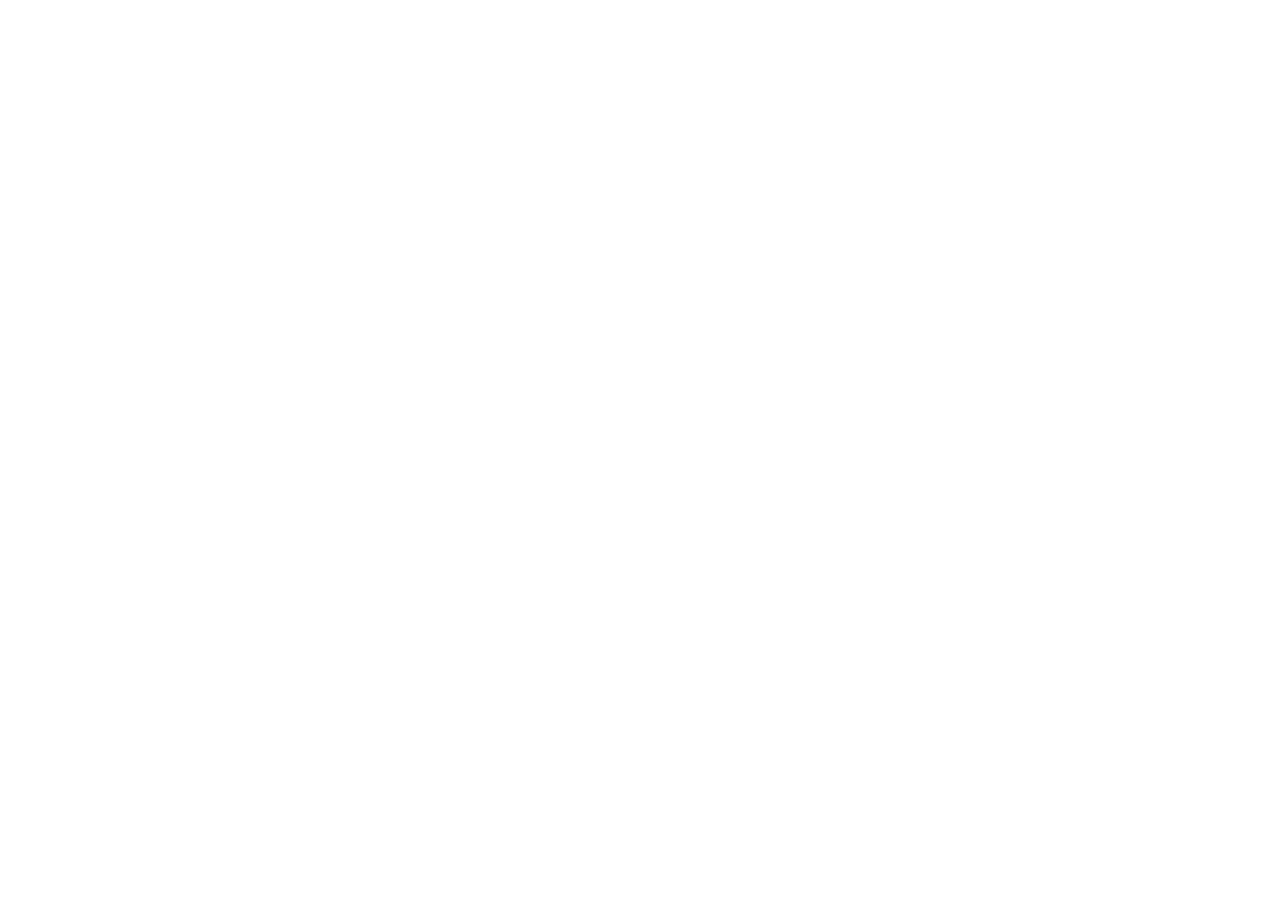
==== about.html @ d414e63e "I started about" ====
<!DOCTYPE html>
<html lang="en">
<head>
    <meta charset="UTF-8">
    <meta name="viewport" content="width=device-width, initial-scale=1.0">
    <title>Document</title>
    <link rel="stylesheet" href="about.css">
</head>
<body>
    
</body>
</html>
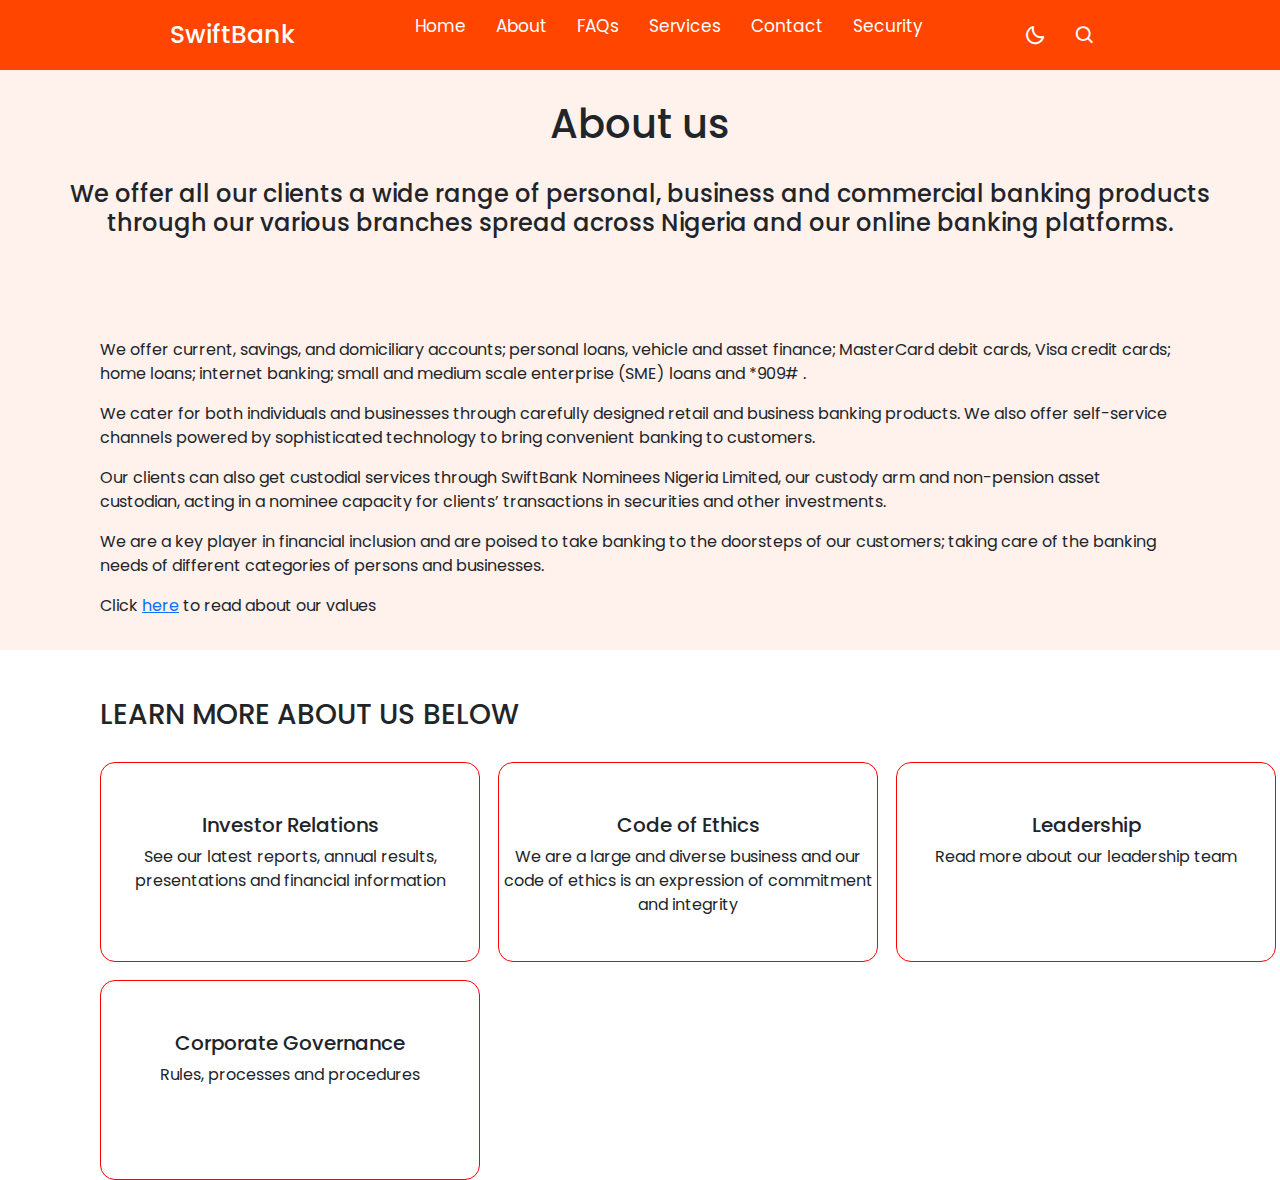
==== commit 8b2bee88: "about first part done" ====
--- a/about.html
+++ b/about.html
@@ -5,8 +5,167 @@
     <meta name="viewport" content="width=device-width, initial-scale=1.0">
     <title>Document</title>
     <link rel="stylesheet" href="about.css">
+    <link href='https://unpkg.com/boxicons@2.1.1/css/boxicons.min.css' rel='stylesheet'>
+    <link rel="stylesheet" href="bootstrap-5.3.2-dist/css/bootstrap.css">
+    <link rel="stylesheet" href="bootstrap-5.3.2-dist/js/bootstrap.js">
+    <link href="https://cdn.jsdelivr.net/npm/bootstrap@5.3.2/dist/css/bootstrap.min.css" rel="stylesheet"
+        integrity="sha384-T3c6CoIi6uLrA9TneNEoa7RxnatzjcDSCmG1MXxSR1GAsXEV/Dwwykc2MPK8M2HN" crossorigin="anonymous">
 </head>
 <body>
-    
+    <nav>
+        <div class="nav-bar">
+            <i class='bx bx-menu sidebarOpen'></i>
+            <span class="logo navLogo"><a href="#">SwiftBank</a></span>
+
+            <div class="menu">
+                <div class="logo-toggle">
+                    <span class="logo"><a href="#">SwiftBank</a></span>
+                    <i class='bx bx-x siderbarClose'></i>
+                </div>
+
+                <ul class="nav-links">
+                    <li><a href="home.html">Home</a></li>
+                    <li><a href="about.html">About</a></li>
+                    <li><a href="#">FAQs</a></li>
+                    <li><a href="#">Services</a></li>
+                    <li><a href="#">Contact</a></li>
+                    <li><a href="security.html">Security</a></li>
+                </ul>
+            </div>
+
+            <div class="darkLight-searchBox">
+                <div class="dark-light">
+                    <i class='bx bx-moon moon'></i>
+                    <i class='bx bx-sun sun'></i>
+                </div>
+
+                <div class="searchBox">
+                    <div class="searchToggle">
+                        <i class='bx bx-x cancel'></i>
+                        <i class='bx bx-search search'></i>
+                    </div>
+
+                    <div class="search-field">
+                        <input type="text" placeholder="Search...">
+                        <i class='bx bx-search'></i>
+                    </div>
+                </div>
+            </div>
+        </div>
+
+    </nav>
+
+
+    <div class="main">
+    <h1 class="abou">
+        About us
+    </h1><br>
+    <h4>
+        We offer all our clients a wide range of personal, business and commercial banking products through our various branches spread across  Nigeria and our online banking platforms.
+    </h4>
+
+    <div class="main1">
+            <p>
+                We offer current, savings, and domiciliary accounts; personal loans, vehicle and asset finance; MasterCard debit cards, Visa credit cards; home loans; internet banking; small and medium scale enterprise (SME) loans and *909# .
+            </p>
+            <p>
+                We cater for both individuals and businesses through carefully designed retail and business banking products. We also offer self-service channels powered by sophisticated technology to bring convenient banking to customers.
+            </p>
+            <p>
+                Our clients can also get custodial services through SwiftBank Nominees Nigeria Limited, our custody arm and non-pension asset custodian, acting in a nominee capacity for clients’ transactions in securities and other investments.
+            </p>
+            <p>
+                We are a key player in financial inclusion and are poised to take banking to the doorsteps of our customers; taking care of the banking needs of different categories of persons and businesses.
+            </p>
+            <p>
+                Click <a href="#">here</a> to read about our values
+            </p>
+    </div>
+    </div><br><br>
+    <h3>
+        LEARN MORE ABOUT US BELOW
+    </h3>
+    <div class="box">
+        <div class="invest">
+            <h5>
+                Investor Relations
+            </h5>
+            <p>
+                See our latest reports, annual results, presentations and financial information
+            </p>
+        </div>
+        <div class="invest">
+            <h5>
+                Code of Ethics
+            </h5>
+            <p>
+                We are a large and diverse business and our code of ethics is an expression of commitment and integrity
+            </p>
+        </div>
+        <div class="invest">
+            <h5>
+                Leadership
+            </h5>
+            <p>
+                Read more about our leadership team
+            </p>
+        </div>
+        <div class="invest">
+            <h5>
+                Corporate Governance
+            </h5>
+            <p>
+                Rules, processes and procedures
+            </p>
+        </div>
+    </div>
+
+
+    <script>
+
+        const body = document.querySelector("body"),
+            nav = document.querySelector("nav"),
+            modeToggle = document.querySelector(".dark-light"),
+            searchToggle = document.querySelector(".searchToggle"),
+            sidebarOpen = document.querySelector(".sidebarOpen"),
+            siderbarClose = document.querySelector(".siderbarClose");
+
+        let getMode = localStorage.getItem("mode");
+        if (getMode && getMode === "dark-mode") {
+            body.classList.add("dark");
+        }
+
+        // js code to toggle dark and light mode
+        modeToggle.addEventListener("click", () => {
+            modeToggle.classList.toggle("active");
+            body.classList.toggle("dark");
+
+            // js code to keep user selected mode even page refresh or file reopen
+            if (!body.classList.contains("dark")) {
+                localStorage.setItem("mode", "light-mode");
+            } else {
+                localStorage.setItem("mode", "dark-mode");
+            }
+        });
+
+        // js code to toggle search box
+        searchToggle.addEventListener("click", () => {
+            searchToggle.classList.toggle("active");
+        });
+
+
+        //   js code to toggle sidebar
+        sidebarOpen.addEventListener("click", () => {
+            nav.classList.add("active");
+        });
+
+        body.addEventListener("click", e => {
+            let clickedElm = e.target;
+
+            if (!clickedElm.classList.contains("sidebarOpen") && !clickedElm.classList.contains("menu")) {
+                nav.classList.remove("active");
+            }
+        });
+    </script>
 </body>
 </html>--- a/about.css
+++ b/about.css
@@ -0,0 +1,338 @@
+@import url('https://fonts.googleapis.com/css2?family=Poppins:wght@300;400;500;600&display=swap');
+
+*{
+    padding: 0;
+    margin: 0;
+    box-sizing: border-box;
+    font-family: 'Poppins', sans-serif;
+    transition: all 0.4s ease;;
+}
+
+.abou{
+    padding-top: 100px;
+    text-align: center;
+}
+
+h4{
+    text-align: center;
+    margin: 50px;
+}
+
+.main1{
+    margin: 100px;
+}
+
+.main{
+    background-color: rgba(255, 68, 0, 0.075);
+    height: 650px
+}
+
+h3{
+    margin: 100px;
+}
+
+.invest{
+    /* background-color: blue; */
+    width: 380px;
+    height:200px;
+    border: 1px solid red;
+    border-radius:15px;
+    text-align:center;
+    padding-top:50px;
+}
+
+.invest>h5>p{
+    text-align:center;
+}
+
+.box{
+    margin: 100px;
+    margin-top: 30px;
+    display:grid;
+    grid-template-columns: 1fr 1fr 1fr;
+    gap:18px;
+}
+
+
+
+
+
+/* ===== Colours ===== */
+:root{
+    --body-color: #f7eae4;
+    --nav-color: orangered;
+    --side-nav: #010718;
+    --text-color: #FFF;
+    --search-bar: #F2F2F2;
+    --search-text: #010718;
+}
+
+body{
+    height: 100vh;
+    background-color: var(--body-color);
+}
+
+body.dark{
+    --body-color: #18191A;
+    --nav-color: #242526;
+    --side-nav: orangered;
+    --text-color: #CCC;
+    --search-bar: #242526;
+}
+
+nav{
+    position: fixed;
+    top: 0;
+    left: 0;
+    height: 70px;
+    width: 100%;
+    background-color: var(--nav-color);
+    z-index: 100;
+}
+
+body.dark nav{
+    border: 1px solid #393838;
+
+}
+
+nav .nav-bar{
+    position: relative;
+    height: 100%;
+    max-width: 1000px;
+    width: 100%;
+    background-color: var(--nav-color);
+    margin: 0 auto;
+    padding: 0 30px;
+    display: flex;
+    align-items: center;
+    justify-content: space-between;
+}
+
+nav .nav-bar .sidebarOpen{
+    color: var(--text-color);
+    font-size: 25px;
+    padding: 5px;
+    cursor: pointer;
+    display: none;
+}
+
+nav .nav-bar .logo a{
+    font-size: 25px;
+    font-weight: 500;
+    color: var(--text-color);
+    text-decoration: none;
+}
+
+.menu .logo-toggle{
+    display: none;
+}
+
+.nav-bar .nav-links{
+    display: flex;
+    align-items: center;
+}
+
+.nav-bar .nav-links li{
+    margin: 0 5px;
+    list-style: none;
+}
+
+.nav-links li a{
+    position: relative;
+    font-size: 17px;
+    font-weight: 400;
+    color: var(--text-color);
+    text-decoration: none;
+    padding: 10px;
+}
+
+.nav-links li a::before{
+    content: '';
+    position: absolute;
+    left: 50%;
+    bottom: 0;
+    transform: translateX(-50%);
+    height: 6px;
+    width: 6px;
+    border-radius: 50%;
+    background-color: var(--text-color);
+    opacity: 0;
+    transition: all 0.3s ease;
+}
+
+.nav-links li:hover a::before{
+    opacity: 1;
+}
+
+.nav-bar .darkLight-searchBox{
+    display: flex;
+    align-items: center;
+}
+
+.darkLight-searchBox .dark-light,
+.darkLight-searchBox .searchToggle{
+    height: 40px;
+    width: 40px;
+    display: flex;
+    align-items: center;
+    justify-content: center;
+    margin: 0 5px;
+}
+
+.dark-light i,
+.searchToggle i{
+    position: absolute;
+    color: var(--text-color);
+    font-size: 22px;
+    cursor: pointer;
+    transition: all 0.3s ease;
+}
+
+.dark-light i.sun{
+    opacity: 0;
+    pointer-events: none;
+}
+
+.dark-light.active i.sun{
+    opacity: 1;
+    pointer-events: auto;
+}
+
+.dark-light.active i.moon{
+    opacity: 0;
+    pointer-events: none;
+}
+
+.searchToggle i.cancel{
+    opacity: 0;
+    pointer-events: none;
+}
+
+.searchToggle.active i.cancel{
+    opacity: 1;
+    pointer-events: auto;
+}
+
+.searchToggle.active i.search{
+    opacity: 0;
+    pointer-events: none;
+}
+
+.searchBox{
+    position: relative;
+}
+
+.searchBox .search-field{
+    position: absolute;
+    bottom: -85px;
+    right: 5px;
+    height: 50px;
+    width: 300px;
+    display: flex;
+    align-items: center;
+    background-color: var(--nav-color);
+    padding: 3px;
+    border-radius: 6px;
+    box-shadow: 0 5px 5px rgba(0, 0, 0, 0.1);
+    opacity: 0;
+    pointer-events: none;
+    transition: all 0.3s ease;
+}
+
+.searchToggle.active ~ .search-field{
+    bottom: -74px;
+    opacity: 1;
+    pointer-events: auto;
+}
+
+.search-field::before{
+    content: '';
+    position: absolute;
+    right: 14px;
+    top: -4px;
+    height: 12px;
+    width: 12px;
+    background-color: var(--nav-color);
+    transform: rotate(-45deg);
+    z-index: -1;
+}
+
+.search-field input{
+    height: 100%;
+    width: 100%;
+    padding: 0 45px 0 15px;
+    outline: none;
+    border: none;
+    border-radius: 4px;
+    font-size: 14px;
+    font-weight: 400;
+    color: var(--search-text);
+    background-color: var(--search-bar);
+}
+
+body.dark .search-field input{
+    color: var(--text-color);
+}
+
+.search-field i{
+    position: absolute;
+    color: var(--nav-color);
+    right: 15px;
+    font-size: 22px;
+    cursor: pointer;
+}
+
+body.dark .search-field i{
+    color: var(--text-color);
+}
+
+@media (max-width: 790px) {
+    nav .nav-bar .sidebarOpen{
+        display: block;
+    }
+
+    .menu{
+        position: fixed;
+        height: 100%;
+        width: 320px;
+        left: -100%;
+        top: 0;
+        padding: 20px;
+        background-color: var(--side-nav);
+        z-index: 100;
+        transition: all 0.4s ease;
+    }
+
+    nav.active .menu{
+        left: -0%;
+    }
+
+    nav.active .nav-bar .navLogo a{
+        opacity: 0;
+        transition: all 0.3s ease;
+    }
+
+    .menu .logo-toggle{
+        display: block;
+        width: 100%;
+        display: flex;
+        align-items: center;
+        justify-content: space-between;
+    }
+
+    .logo-toggle .siderbarClose{
+        color: var(--text-color);
+        font-size: 24px;
+        cursor: pointer;
+    }
+
+    .nav-bar .nav-links{
+        flex-direction: column;
+        padding-top: 30px;
+    }
+
+    .nav-links li a{
+        display: block;
+        margin-top: 20px;
+    }
+}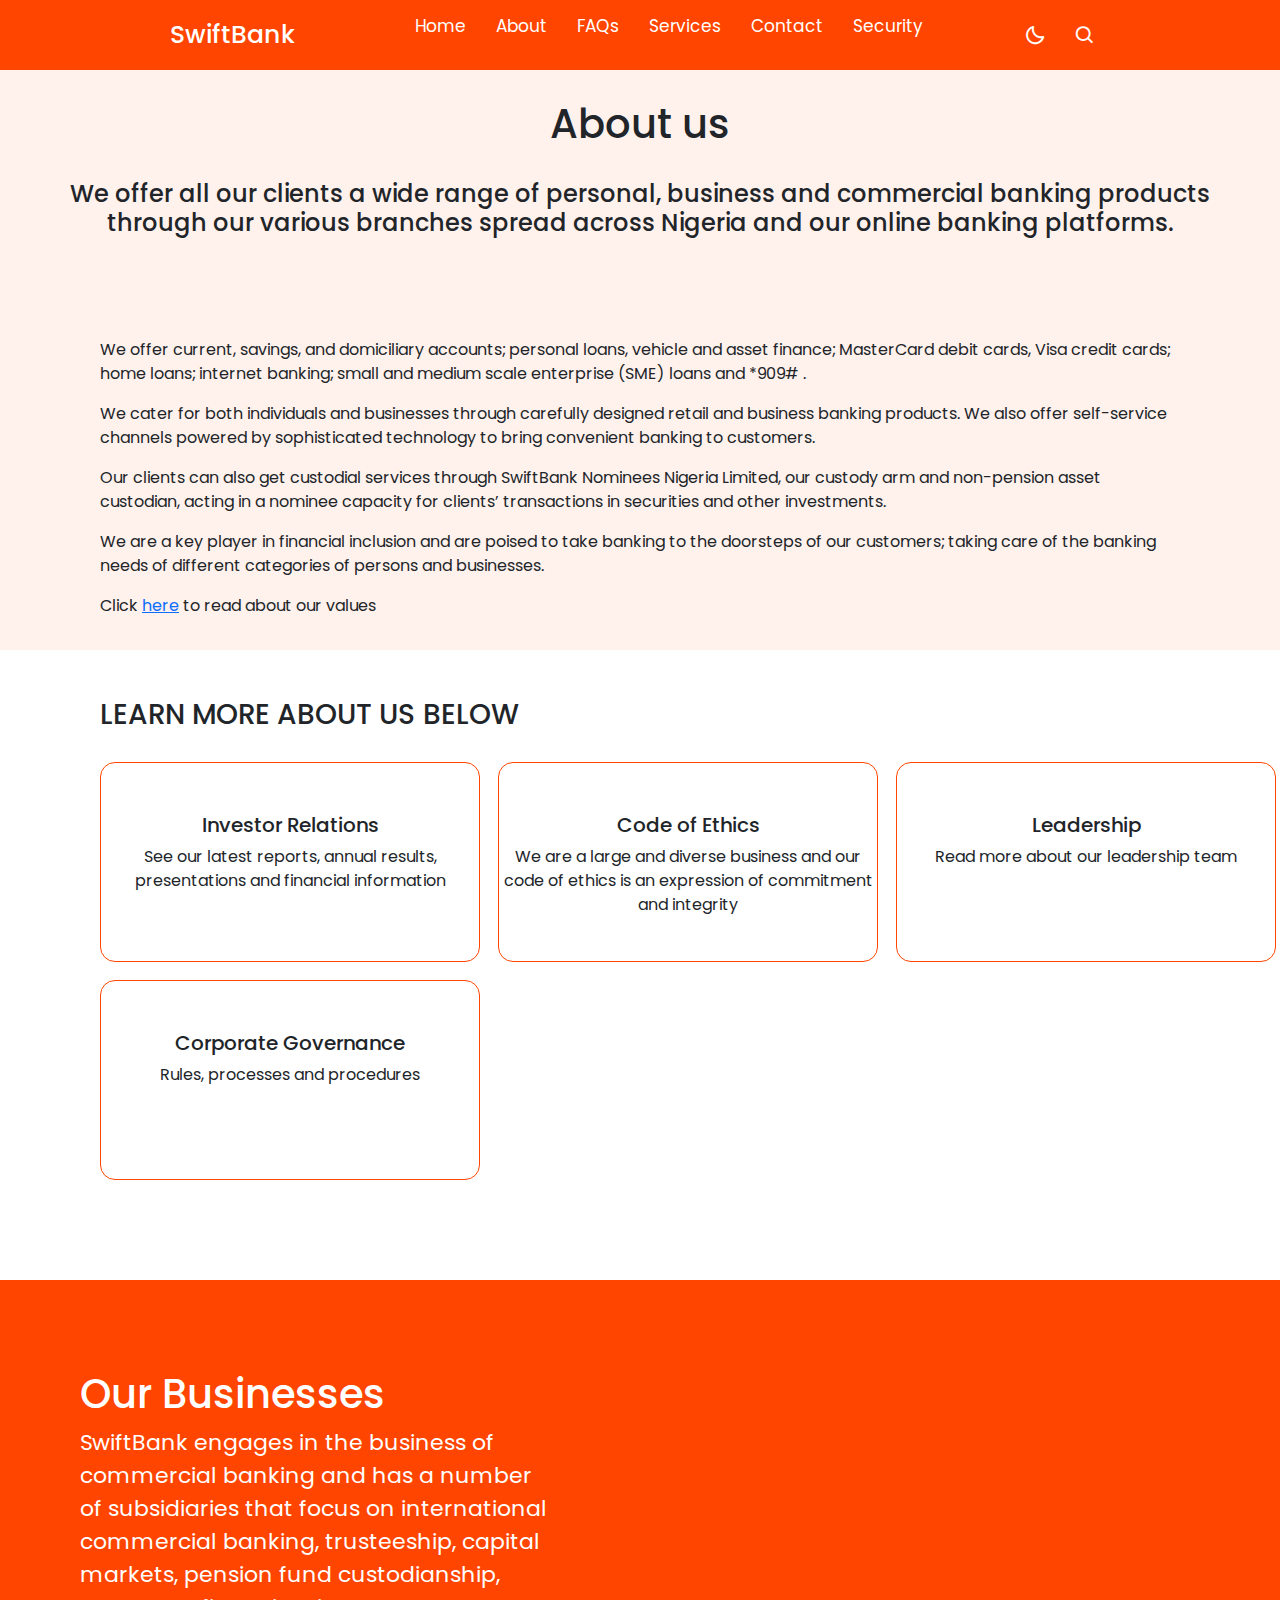
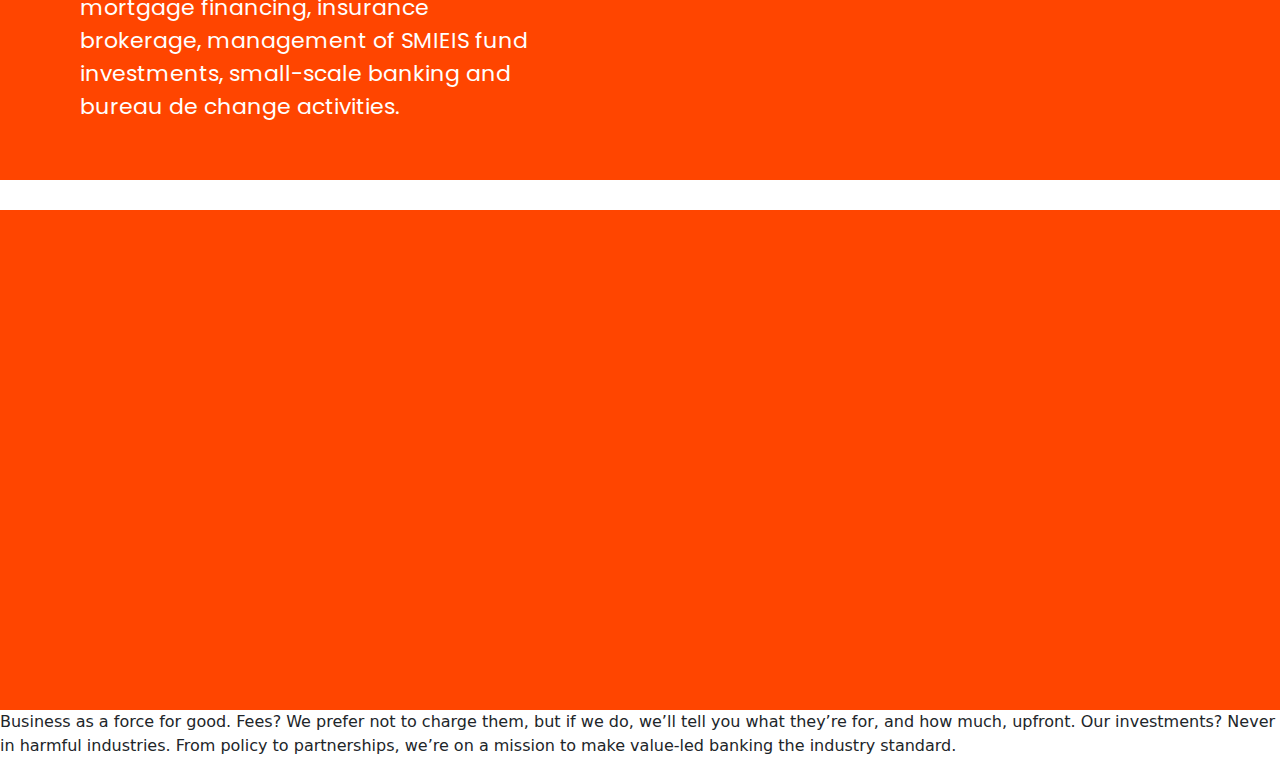
==== commit 63711de7: "I added a pics" ====
--- a/about.html
+++ b/about.html
@@ -120,7 +120,30 @@
         </div>
     </div>
 
+    <div class="pics">
+        <div class="our">
+            <h1>
+                Our Businesses
+            </h1>
+            <p>
+                SwiftBank engages in the business of commercial banking and has a number of subsidiaries that focus on international commercial banking, trusteeship, capital markets, pension fund custodianship, mortgage financing, insurance brokerage, management of SMIEIS fund investments, small-scale banking and bureau de change activities.
+            </p>
+        </div>
+        <div class="bus">
+            <img src="images/fbn-corporateinformation15.jpg" alt="">
+        </div>
+    </div>
 
+    <div class="pic">
+        <div class="ourr">
+            <div class="buss">
+                <img src="images/woman-floating.jpg" alt="">
+            </div>
+        </div>
+        
+    </div>
+    Business as a force for good.
+    Fees? We prefer not to charge them, but if we do, we’ll tell you what they’re for, and how much, upfront. Our investments? Never in harmful industries. From policy to partnerships, we’re on a mission to make value-led banking the industry standard.
     <script>
 
         const body = document.querySelector("body"),
--- a/about.css
+++ b/about.css
@@ -35,7 +35,7 @@
     /* background-color: blue; */
     width: 380px;
     height:200px;
-    border: 1px solid red;
+    border: 1px solid orangered;
     border-radius:15px;
     text-align:center;
     padding-top:50px;
@@ -53,6 +53,73 @@
     gap:18px;
 }
 
+.pics{
+    background-color: orangered;
+    height: 500px;
+    display:grid;
+    grid-template-columns: 1fr 1fr;
+    gap:18px;
+    margin-top: 30px;
+    /* align-items: center; */
+}
+
+.our{
+    height: 250px;
+    color: white;
+    padding: 80px;
+    margin-top: 10px;
+}
+
+.bus{
+    /* background-color: red; */
+    height: 250px;
+}
+
+.bus>img{
+    width: 665px;
+    margin-top: 30px;
+}
+
+.our>p{
+    font-size: 22px;
+}
+
+.pic{
+    background-color: orangered;
+    height: 500px;
+    /* display:grid;
+    grid-template-columns: 1fr 1fr;
+    gap:18px; */
+    margin-top: 30px;
+    /* align-items: center; */
+}
+
+.buss{
+    /* background-color: red; */
+    height: 250px;
+}
+
+.buss>img{
+    width: 665px;
+    padding-top: -200px;
+}
+
+.ourr{
+    height: 250px;
+    /* color: white; */
+    padding: 80px;
+    margin-top: 10px;
+}
+
+.buss{
+    /* background-color: red; */
+    height: 250px;
+}
+
+/* .ourr>p{
+    font-size: 22px;
+    margin-left: 700px;
+} */
 
 
 
